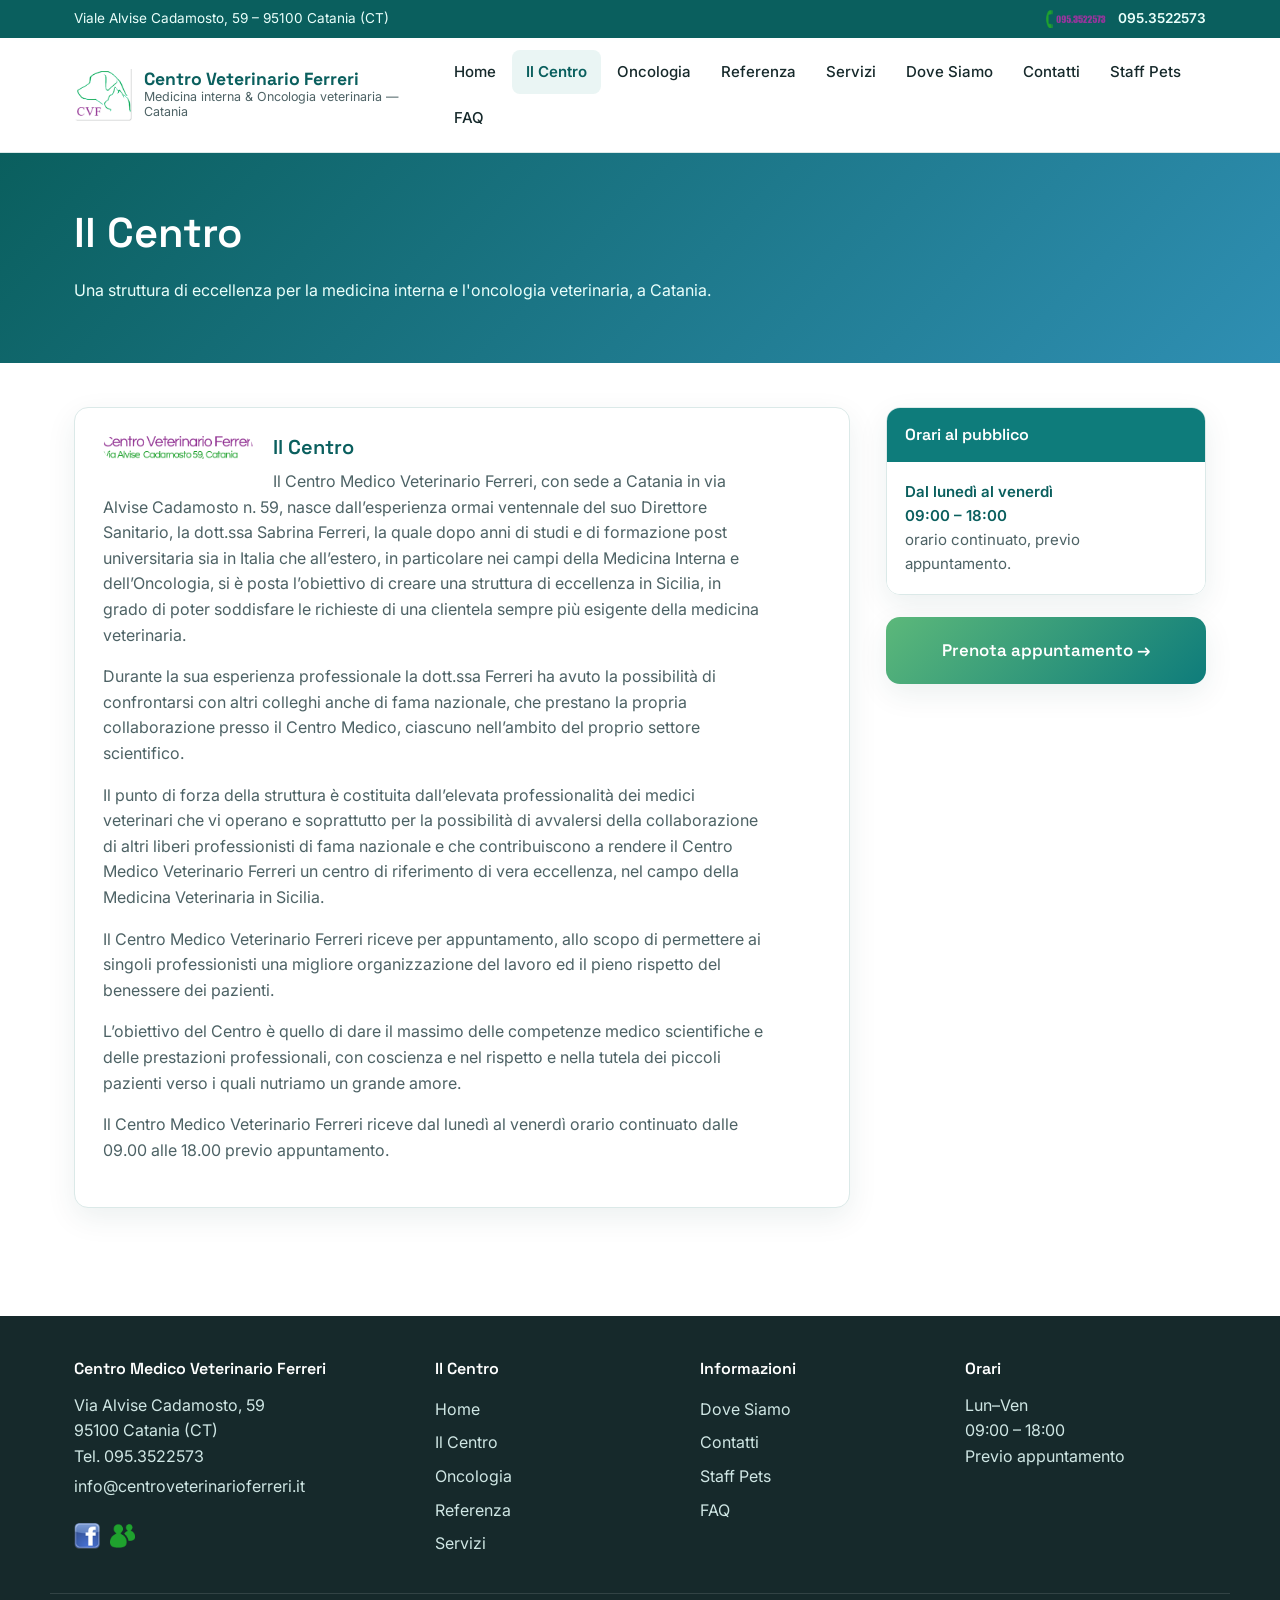
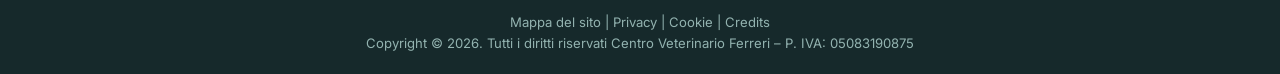
==== centro.html @ 5aa843f0 "Add files via upload" ====
<!DOCTYPE html>
<html lang="it">
<head>
<meta charset="UTF-8">
<meta name="viewport" content="width=device-width, initial-scale=1.0">
<title>Il Centro - Centro Veterinario Ferreri</title>
<meta name="description" content="Il Centro Veterinario Ferreri a Catania">
<link rel="icon" href="images/logo_cvf.png">
<link rel="stylesheet" href="css/style.css">
</head>
<body>
<a class="skip-link" href="#main">Vai al contenuto</a>
<div class="topbar">
  <div class="container">
    <span>Viale Alvise Cadamosto, 59 &ndash; 95100 Catania (CT)</span>
    <span class="topbar-phone"><img src="images/header_telefono.png" alt="">095.3522573</span>
  </div>
</div>
<header class="site-header">
  <div class="container">
    <a class="brand" href="index.html">
      <img src="images/logo_cvf.png" alt="Centro Veterinario Ferreri">
      <span class="brand-text">
        <strong>Centro Veterinario Ferreri</strong>
        <span>Medicina interna &amp; Oncologia veterinaria &mdash; Catania</span>
      </span>
    </a>
    <button class="nav-toggle" aria-label="Apri menu" aria-expanded="false">
      <span></span><span></span><span></span>
    </button>
    <nav class="main-nav" aria-label="Menu principale">
      <ul>
            <li><a href="index.html">Home</a></li>
            <li class="current"><a href="centro.html">Il Centro</a></li>
            <li><a href="oncologia.html">Oncologia</a></li>
            <li><a href="referenza.html">Referenza</a></li>
            <li><a href="servizi.html">Servizi</a></li>
            <li><a href="dove-siamo.html">Dove Siamo</a></li>
            <li><a href="contatti.html">Contatti</a></li>
            <li><a href="staff-pets.html">Staff Pets</a></li>
            <li><a href="faq.html">FAQ</a></li>
      </ul>
    </nav>
  </div>
</header>
<div class="page-hero">
  <div class="container">
    <h1>Il Centro</h1>
    <p>Una struttura di eccellenza per la medicina interna e l'oncologia veterinaria, a Catania.</p>
  </div>
</div>

<main id="main" class="page-body">
  <div class="container layout">
    <div class="content">
      <article class="card">
        <div class="card-media"><img src="images/centro_veterinario.png" alt="Centro Veterinario Ferreri"></div>
        <h3>Il Centro</h3>
        <p>Il Centro Medico Veterinario Ferreri, con sede a Catania in via Alvise Cadamosto n. 59, nasce dall&rsquo;esperienza ormai ventennale del suo Direttore Sanitario, la dott.ssa Sabrina Ferreri, la quale dopo anni di studi e di formazione post universitaria sia in Italia che all&rsquo;estero, in particolare nei campi della Medicina Interna e dell&rsquo;Oncologia, si &egrave; posta l&rsquo;obiettivo di creare una struttura di eccellenza in Sicilia, in grado di poter soddisfare le richieste di una clientela sempre pi&ugrave; esigente della medicina veterinaria.</p>
        <p>Durante la sua esperienza professionale la dott.ssa Ferreri ha avuto la possibilit&agrave; di confrontarsi con altri colleghi anche di fama nazionale, che prestano la propria collaborazione presso il Centro Medico, ciascuno nell&rsquo;ambito del proprio settore scientifico.</p>
        <p>Il punto di forza della struttura &egrave; costituita dall&rsquo;elevata professionalit&agrave; dei medici veterinari che vi operano e soprattutto per la possibilit&agrave; di avvalersi della collaborazione di altri liberi professionisti di fama nazionale e che contribuiscono a rendere il Centro Medico Veterinario Ferreri un centro di riferimento di vera eccellenza, nel campo della Medicina Veterinaria in Sicilia.</p>
        <p>Il Centro Medico Veterinario Ferreri riceve per appuntamento, allo scopo di permettere ai singoli professionisti una migliore organizzazione del lavoro ed il pieno rispetto del benessere dei pazienti.</p>
        <p>L&rsquo;obiettivo del Centro &egrave; quello di dare il massimo delle competenze medico scientifiche e delle prestazioni professionali, con coscienza e nel rispetto e nella tutela dei piccoli pazienti verso i quali nutriamo un grande amore.</p>
        <p>Il Centro Medico Veterinario Ferreri riceve dal luned&igrave; al venerd&igrave; orario continuato dalle 09.00 alle 18.00 previo appuntamento.</p>
      </article>
    </div>
    <aside class="sidebar">
      <div class="info-box teal">
        <div class="info-box-head">Orari al pubblico</div>
        <div class="info-box-body">
          <span class="accent">Dal luned&igrave; al venerd&igrave;</span><br>
          <span class="accent">09:00 &ndash; 18:00</span><br>
          orario continuato, previo appuntamento.
        </div>
      </div>
      <a class="cta-box" href="contatti.html">Prenota appuntamento &rarr;</a>
    </aside>
  </div>
</main>
<footer class="site-footer">
  <div class="container footer-grid">
    <div>
      <h4>Centro Medico Veterinario Ferreri</h4>
      <p style="color:#cfe6e4;">Via Alvise Cadamosto, 59<br>95100 Catania (CT)<br>Tel. 095.3522573<br>
      <a href="mailto:info@centroveterinarioferreri.it">info@centroveterinarioferreri.it</a></p>
      <div class="footer-social">
        <a href="https://www.facebook.com/pages/Centro-Veterinario-Ferreri/185920394948101" target="_blank" rel="noopener"><img src="images/button_facebook.png" alt="Facebook"></a>
        <a href="#" id="segnalaAmico"><img src="images/button_segnalaAmico.png" alt="Segnala ad un amico" style="height:24px;"></a>
      </div>
    </div>
    <div>
      <h4>Il Centro</h4>
      <a href="index.html">Home</a>
      <a href="centro.html">Il Centro</a>
      <a href="oncologia.html">Oncologia</a>
      <a href="referenza.html">Referenza</a>
      <a href="servizi.html">Servizi</a>
    </div>
    <div>
      <h4>Informazioni</h4>
      <a href="dove-siamo.html">Dove Siamo</a>
      <a href="contatti.html">Contatti</a>
      <a href="staff-pets.html">Staff Pets</a>
      <a href="faq.html">FAQ</a>
    </div>
    <div>
      <h4>Orari</h4>
      <p style="color:#cfe6e4;">Lun&ndash;Ven<br>09:00 &ndash; 18:00<br>Previo appuntamento</p>
    </div>
  </div>
  <div class="container footer-bottom">
    <a href="dove-siamo.html">Mappa del sito</a> | <a href="#">Privacy</a> | <a href="#">Cookie</a> | <a href="https://www.neoteksolutions.it" target="_blank" rel="noopener">Credits</a>
    <br>Copyright &copy; 2026. Tutti i diritti riservati Centro Veterinario Ferreri &ndash; P. IVA: 05083190875
  </div>
</footer>
<script src="js/script.js"></script>
</body>
</html>
---- css/style.css ----
/* =========================================================
   Centro Veterinario Ferreri — redesign
   Palette: clinico, bianco / verde / azzurro
   Type: Space Grotesk (headline) + Inter (body)
   ========================================================= */

@import url('https://fonts.googleapis.com/css2?family=Space+Grotesk:wght@500;600;700&family=Inter:wght@400;500;600;700&display=swap');

:root{
  --ink:        #16292b;
  --ink-soft:   #4d6265;
  --teal:       #0e7c7b;
  --teal-dark:  #0a5f5e;
  --sky:        #2f8fb3;
  --leaf:       #5cb87a;
  --bg:         #ffffff;
  --bg-soft:    #f3f9f8;
  --bg-panel:   #eaf5f4;
  --line:       #dbe9e8;
  --radius:     14px;
  --shadow:     0 10px 30px rgba(14,60,60,.08);
  --maxw:       1180px;
}

*,*::before,*::after{ box-sizing:border-box; }
html{ scroll-behavior:smooth; }
body{
  margin:0;
  font-family:'Inter',system-ui,sans-serif;
  color:var(--ink);
  background:var(--bg);
  line-height:1.6;
  -webkit-font-smoothing:antialiased;
}
h1,h2,h3,h4{
  font-family:'Space Grotesk',system-ui,sans-serif;
  color:var(--ink);
  line-height:1.15;
  margin:0 0 .5em;
  font-weight:600;
}
p{ margin:0 0 1em; color:var(--ink-soft); max-width:66ch; }
a{ color:var(--teal-dark); text-decoration:none; }
a:hover{ text-decoration:underline; }
img{ max-width:100%; display:block; }
ul{ margin:0; padding:0; list-style:none; }
:focus-visible{ outline:3px solid var(--sky); outline-offset:2px; }

.container{
  width:100%;
  max-width:var(--maxw);
  margin:0 auto;
  padding:0 24px;
}

/* ---------- Skip link ---------- */
.skip-link{
  position:absolute; left:-999px; top:0; background:var(--teal-dark); color:#fff;
  padding:10px 16px; z-index:1000; border-radius:0 0 8px 0;
}
.skip-link:focus{ left:0; }

/* ---------- Top bar ---------- */
.topbar{
  background:var(--teal-dark);
  color:#eafffb;
  font-size:.85rem;
}
.topbar .container{
  display:flex; justify-content:space-between; align-items:center;
  padding-top:8px; padding-bottom:8px; gap:12px; flex-wrap:wrap;
}
.topbar a{ color:#eafffb; }
.topbar .topbar-phone{ display:flex; align-items:center; gap:8px; font-weight:600; }
.topbar .topbar-phone img{ height:18px; }

/* ---------- Header / nav ---------- */
.site-header{
  position:sticky; top:0; z-index:100;
  background:rgba(255,255,255,.92);
  backdrop-filter:saturate(160%) blur(8px);
  border-bottom:1px solid var(--line);
}
.site-header .container{
  display:flex; align-items:center; justify-content:space-between;
  padding-top:12px; padding-bottom:12px; gap:16px;
}
.brand{ display:flex; align-items:center; gap:12px; }
.brand img{ height:52px; width:auto; }
.brand-text{ display:flex; flex-direction:column; line-height:1.2; }
.brand-text strong{ font-family:'Space Grotesk',sans-serif; font-size:1.1rem; color:var(--teal-dark); }
.brand-text span{ font-size:.78rem; color:var(--ink-soft); }

.nav-toggle{
  display:none;
  background:none; border:2px solid var(--teal); border-radius:10px;
  width:44px; height:40px; cursor:pointer; padding:6px;
}
.nav-toggle span{ display:block; height:2px; background:var(--teal-dark); margin:5px 0; border-radius:2px; }

.main-nav ul{ display:flex; gap:2px; flex-wrap:wrap; }
.main-nav a{
  display:inline-block; padding:10px 14px; color:var(--ink);
  font-weight:500; font-size:.94rem; border-radius:8px;
}
.main-nav a:hover{ background:var(--bg-panel); text-decoration:none; color:var(--teal-dark); }
.main-nav .current a{ color:var(--teal-dark); background:var(--bg-panel); font-weight:600; }

/* ---------- Hero / carousel ---------- */
.hero{
  position:relative; overflow:hidden;
  background:linear-gradient(180deg,var(--bg-soft) 0%, #fff 100%);
}
.hero-slides{ position:relative; width:100%; aspect-ratio:967/444; max-height:520px; overflow:hidden; }
.hero-slide{
  position:absolute; inset:0; opacity:0; transition:opacity .8s ease;
}
.hero-slide.active{ opacity:1; }
.hero-slide img{ width:100%; height:100%; object-fit:cover; }
.hero-dots{
  position:absolute; left:0; right:0; bottom:16px;
  display:flex; justify-content:center; gap:8px;
}
.hero-dots button{
  width:10px; height:10px; border-radius:50%; border:none;
  background:rgba(255,255,255,.6); cursor:pointer; padding:0;
}
.hero-dots button.active{ background:#fff; box-shadow:0 0 0 2px var(--teal-dark); }

.page-hero{
  background:linear-gradient(135deg,var(--teal-dark),var(--sky));
  color:#fff; padding:56px 0 44px;
}
.page-hero h1{ color:#fff; font-size:clamp(1.8rem,4vw,2.6rem); }
.page-hero p{ color:#eafffb; max-width:70ch; }

/* ---------- Layout: main two-column ---------- */
.page-body{ padding:44px 0 60px; }
.layout{
  display:grid; grid-template-columns:1fr 320px; gap:36px; align-items:start;
}
@media (max-width:900px){
  .layout{ grid-template-columns:1fr; }
}

.card{
  background:var(--bg);
  border:1px solid var(--line);
  border-radius:var(--radius);
  box-shadow:var(--shadow);
  padding:28px;
  margin-bottom:28px;
}
.card h3{ color:var(--teal-dark); font-size:1.25rem; }
.card-media{
  float:left; width:150px; margin:0 20px 12px 0; border-radius:12px; overflow:hidden;
}
.card-media img{ border-radius:12px; }
.card-link{
  display:inline-block; margin-top:10px; font-weight:600; color:var(--teal-dark);
  border-top:1px solid var(--line); padding-top:10px; width:100%;
}
.card-link::after{ content:' →'; }

/* Services grid inside card */
.services-grid{
  display:grid; grid-template-columns:1fr 1fr; gap:10px 24px; margin-top:8px;
}
@media (max-width:520px){ .services-grid{ grid-template-columns:1fr; } }
.services-grid li{
  position:relative; padding-left:20px; color:var(--ink-soft); font-size:.96rem;
}
.services-grid li::before{
  content:''; position:absolute; left:0; top:.55em; width:8px; height:8px;
  border-radius:50%; background:var(--leaf);
}

/* ---------- Sidebar ---------- */
.sidebar > *{ margin-bottom:22px; }
.info-box{
  border-radius:var(--radius);
  overflow:hidden;
  box-shadow:var(--shadow);
  border:1px solid var(--line);
}
.info-box-head{
  padding:14px 18px; color:#fff; font-family:'Space Grotesk',sans-serif; font-weight:600;
  display:flex; align-items:center; justify-content:space-between;
}
.info-box.teal .info-box-head{ background:var(--teal); }
.info-box.sky .info-box-head{ background:var(--sky); }
.info-box.leaf .info-box-head{ background:var(--leaf); }
.info-box-body{ padding:18px; background:var(--bg); font-size:.94rem; color:var(--ink-soft); }
.info-box-body strong{ color:var(--ink); }
.info-box-body .accent{ color:var(--teal-dark); font-weight:600; }
.info-box-body img{ margin-top:10px; }
.info-box-body .map{ border-radius:10px; overflow:hidden; margin-bottom:10px; }

.cta-box{
  display:block; text-align:center; padding:20px;
  background:linear-gradient(135deg,var(--leaf),var(--teal));
  color:#fff; border-radius:var(--radius); font-family:'Space Grotesk',sans-serif;
  font-weight:600; font-size:1.05rem; box-shadow:var(--shadow);
}
.cta-box:hover{ text-decoration:none; filter:brightness(1.05); }

/* ---------- Footer ---------- */
.site-footer{
  background:var(--ink); color:#cfe6e4; padding:44px 0 20px; margin-top:20px;
}
.footer-grid{
  display:grid; grid-template-columns:1.4fr 1fr 1fr 1fr; gap:24px;
}
@media (max-width:800px){ .footer-grid{ grid-template-columns:1fr 1fr; } }
@media (max-width:520px){ .footer-grid{ grid-template-columns:1fr; } }
.site-footer h4{ color:#fff; font-size:1rem; margin-bottom:14px; }
.site-footer a{ color:#cfe6e4; display:block; padding:4px 0; }
.site-footer a:hover{ color:#fff; }
.footer-social{ display:flex; align-items:center; gap:10px; margin-top:6px; }
.footer-social img{ height:26px; }
.footer-bottom{
  text-align:center; margin-top:32px; padding-top:18px;
  border-top:1px solid rgba(255,255,255,.12); font-size:.82rem; color:#93b3b0;
}
.footer-bottom a{ display:inline; color:#93b3b0; }

/* ---------- Responsive nav (mobile) ---------- */
@media (max-width:880px){
  .nav-toggle{ display:block; }
  .main-nav{
    position:absolute; left:0; right:0; top:100%;
    background:#fff; border-bottom:1px solid var(--line);
    box-shadow:var(--shadow);
    max-height:0; overflow:hidden; transition:max-height .3s ease;
  }
  .main-nav.open{ max-height:520px; }
  .main-nav ul{ flex-direction:column; padding:8px 16px 16px; }
  .main-nav a{ display:block; padding:12px 8px; border-bottom:1px solid var(--line); border-radius:0; }
  .site-header{ position:sticky; }
  .card-media{ float:none; width:120px; margin:0 0 14px; }
}

/* Utility */
.text-center{ text-align:center; }
.mt-0{ margin-top:0; }

/* FAQ accordion */
.faq-item{ border-bottom:1px solid var(--line); }
.faq-q{
  width:100%; text-align:left; background:none; border:none; cursor:pointer;
  font-family:'Space Grotesk',sans-serif; font-weight:600; font-size:1.02rem;
  color:var(--ink); padding:16px 0; display:flex; justify-content:space-between; gap:12px;
}
.faq-q::after{ content:'+'; color:var(--teal); font-size:1.4rem; line-height:1; }
.faq-item.open .faq-q::after{ content:'–'; }
.faq-a{ max-height:0; overflow:hidden; transition:max-height .3s ease; }
.faq-item.open .faq-a{ max-height:400px; }
.faq-a p{ padding-bottom:16px; }

/* Team grid */
.team-grid{
  display:grid; grid-template-columns:repeat(auto-fit,minmax(200px,1fr)); gap:22px;
}
.team-card{
  background:var(--bg); border:1px solid var(--line); border-radius:var(--radius);
  overflow:hidden; box-shadow:var(--shadow); text-align:center;
}
.team-card img{ width:100%; aspect-ratio:1/1; object-fit:cover; }
.team-card .team-info{ padding:16px; }
.team-card h4{ margin-bottom:2px; font-size:1rem; }
.team-card span{ font-size:.85rem; color:var(--ink-soft); }

/* Contact form */
.form-grid{ display:grid; grid-template-columns:1fr 1fr; gap:16px; }
@media (max-width:560px){ .form-grid{ grid-template-columns:1fr; } }
.form-field{ display:flex; flex-direction:column; gap:6px; margin-bottom:16px; }
.form-field label{ font-size:.88rem; font-weight:600; color:var(--ink); }
.form-field input, .form-field textarea{
  border:1px solid var(--line); border-radius:10px; padding:12px 14px;
  font-family:inherit; font-size:.96rem; color:var(--ink);
}
.form-field input:focus, .form-field textarea:focus{ border-color:var(--teal); }
.btn-submit{
  background:var(--teal-dark); color:#fff; border:none; border-radius:10px;
  padding:14px 28px; font-weight:600; font-size:1rem; cursor:pointer; font-family:'Space Grotesk',sans-serif;
}
.btn-submit:hover{ background:var(--teal); }

/* Gallery (pets) */
.gallery-grid{
  display:grid; grid-template-columns:repeat(auto-fill,minmax(220px,1fr)); gap:18px;
}
.gallery-item{
  border-radius:var(--radius); overflow:hidden; box-shadow:var(--shadow);
  border:1px solid var(--line); background:#fff;
}
.gallery-item img{ width:100%; aspect-ratio:4/3; object-fit:cover; }
.gallery-item .gallery-caption{ padding:10px 14px; font-weight:600; color:var(--teal-dark); font-size:.95rem; }
.gallery-note{
  background:var(--bg-panel); border:1px dashed var(--teal); border-radius:var(--radius);
  padding:20px; margin-bottom:28px; color:var(--ink-soft);
}
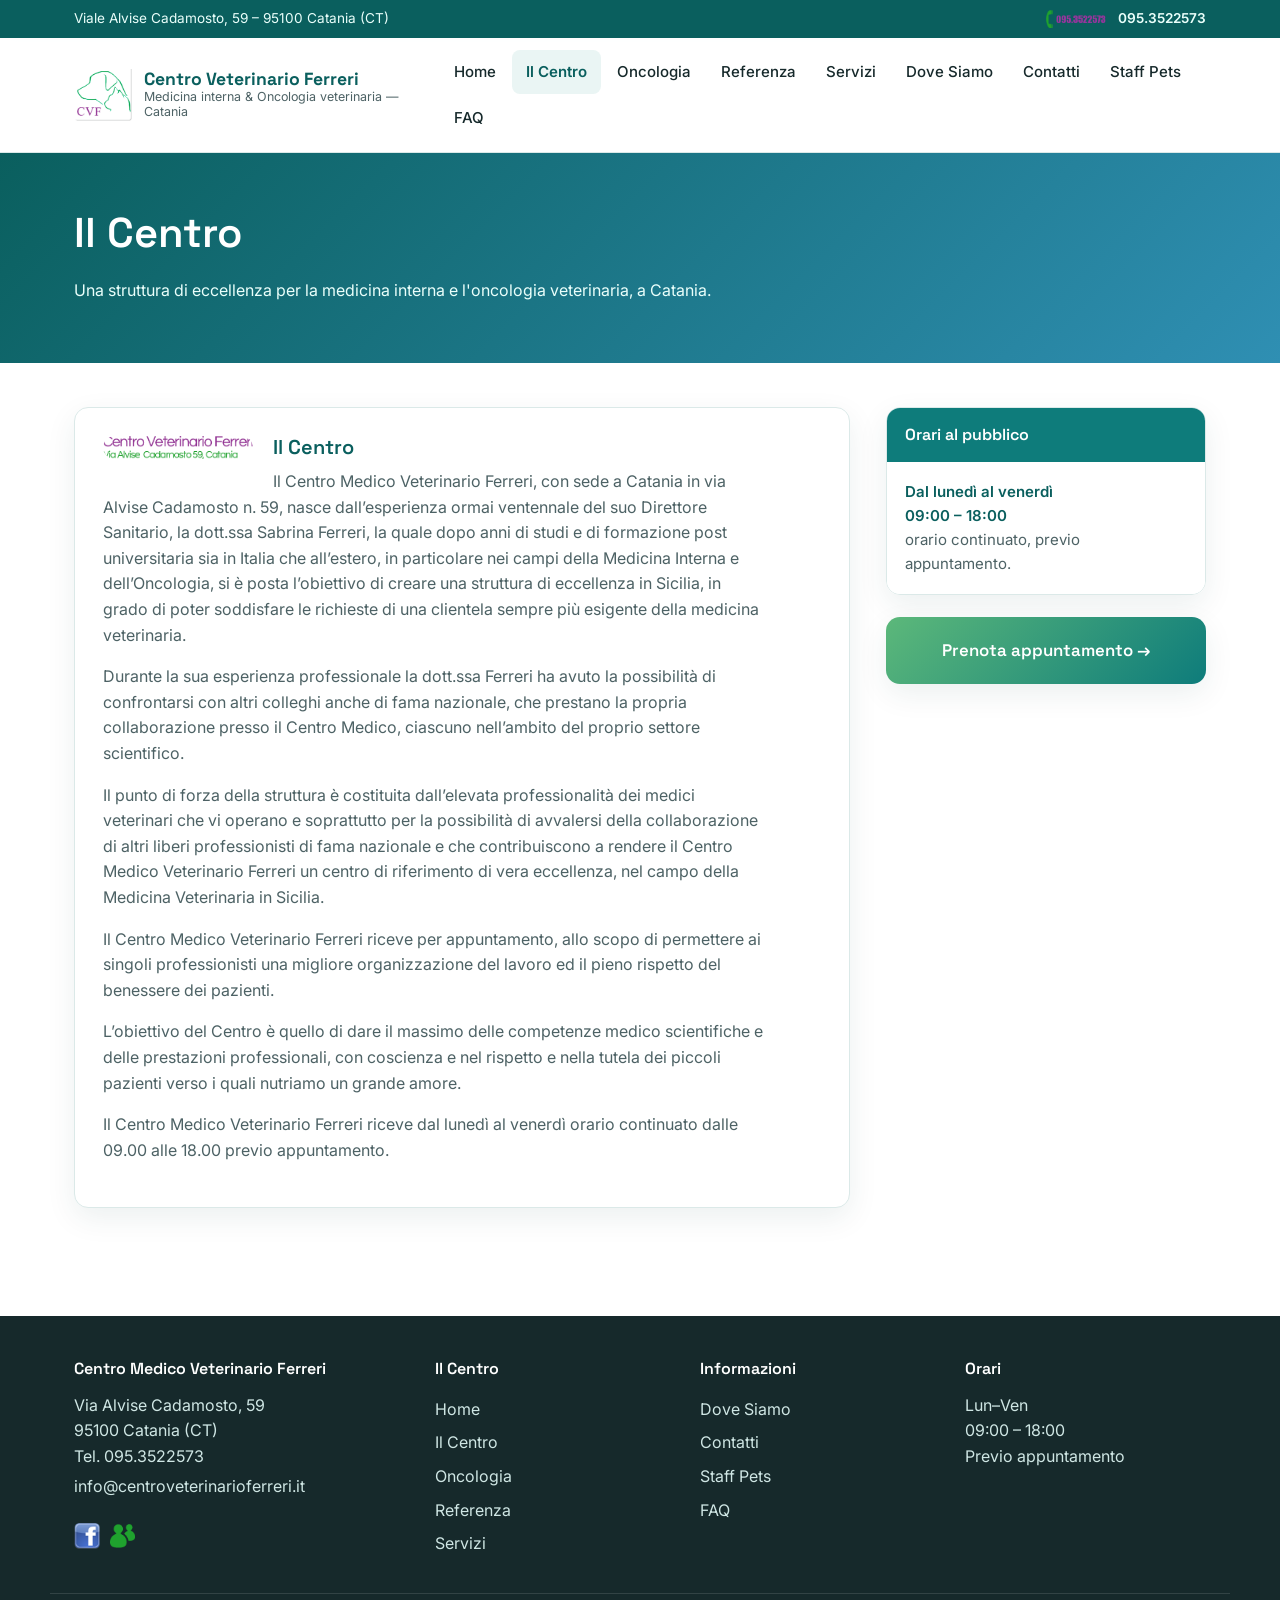
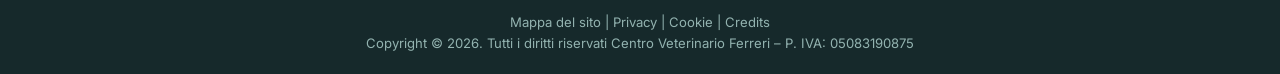
==== commit f62d8350: "Add files via upload" ====
--- a/centro.html
+++ b/centro.html
@@ -54,7 +54,7 @@
   <div class="container layout">
     <div class="content">
       <article class="card">
-        <div class="card-media"><img src="images/centro_veterinario.png" alt="Centro Veterinario Ferreri"></div>
+        <div class="card-media zoomable"><img src="images/centro_veterinario.png" alt="Centro Veterinario Ferreri"></div>
         <h3>Il Centro</h3>
         <p>Il Centro Medico Veterinario Ferreri, con sede a Catania in via Alvise Cadamosto n. 59, nasce dall&rsquo;esperienza ormai ventennale del suo Direttore Sanitario, la dott.ssa Sabrina Ferreri, la quale dopo anni di studi e di formazione post universitaria sia in Italia che all&rsquo;estero, in particolare nei campi della Medicina Interna e dell&rsquo;Oncologia, si &egrave; posta l&rsquo;obiettivo di creare una struttura di eccellenza in Sicilia, in grado di poter soddisfare le richieste di una clientela sempre pi&ugrave; esigente della medicina veterinaria.</p>
         <p>Durante la sua esperienza professionale la dott.ssa Ferreri ha avuto la possibilit&agrave; di confrontarsi con altri colleghi anche di fama nazionale, che prestano la propria collaborazione presso il Centro Medico, ciascuno nell&rsquo;ambito del proprio settore scientifico.</p>
--- a/css/style.css
+++ b/css/style.css
@@ -240,6 +240,124 @@
   .card-media{ float:none; width:120px; margin:0 0 14px; }
 }
 
+/* ---------- Animations ---------- */
+@keyframes fadeUp{
+  from{ opacity:0; transform:translateY(24px); }
+  to{ opacity:1; transform:translateY(0); }
+}
+@keyframes popIn{
+  from{ opacity:0; transform:scale(.92); }
+  to{ opacity:1; transform:scale(1); }
+}
+@keyframes floaty{
+  0%,100%{ transform:translateY(0); }
+  50%{ transform:translateY(-6px); }
+}
+
+.reveal{
+  opacity:0; transform:translateY(24px);
+  transition:opacity .6s ease, transform .6s ease;
+}
+.reveal.in-view{ opacity:1; transform:translateY(0); }
+
+@media (prefers-reduced-motion: reduce){
+  .reveal{ opacity:1; transform:none; transition:none; }
+  *{ animation-duration:0.01ms !important; animation-iteration-count:1 !important; transition-duration:0.01ms !important; }
+}
+
+.page-hero{ animation:fadeUp .7s ease both; }
+
+/* Card lift on hover */
+.card, .info-box, .team-card, .gallery-item{
+  transition:transform .35s ease, box-shadow .35s ease;
+}
+.card:hover, .info-box:hover, .team-card:hover{
+  transform:translateY(-4px);
+  box-shadow:0 16px 36px rgba(14,60,60,.14);
+}
+
+.cta-box{ transition:transform .25s ease, filter .25s ease, box-shadow .25s ease; }
+.cta-box:hover{ transform:translateY(-3px) scale(1.02); box-shadow:0 14px 28px rgba(14,124,123,.28); }
+
+.main-nav a{ transition:background .2s ease, color .2s ease, transform .2s ease; }
+.main-nav a:hover{ transform:translateY(-1px); }
+
+.brand img{ transition:transform .4s ease; }
+.brand:hover img{ transform:rotate(-6deg) scale(1.06); }
+
+.btn-submit{ transition:background .25s ease, transform .2s ease; }
+.btn-submit:hover{ transform:translateY(-2px); }
+
+/* Gallery items clickable */
+.gallery-item{ cursor:zoom-in; position:relative; overflow:hidden; }
+.gallery-item img{ transition:transform .5s ease; }
+.gallery-item:hover img{ transform:scale(1.08); }
+.gallery-item::after{
+  content:'\1F50D';
+  position:absolute; top:10px; right:10px;
+  background:rgba(255,255,255,.85); color:var(--teal-dark);
+  width:30px; height:30px; border-radius:50%;
+  display:flex; align-items:center; justify-content:center;
+  font-size:.9rem; opacity:0; transform:scale(.7);
+  transition:opacity .3s ease, transform .3s ease;
+}
+.gallery-item:hover::after{ opacity:1; transform:scale(1); }
+
+/* Clickable in-content images (card media, centro photo, etc.) */
+.zoomable{ cursor:zoom-in; }
+.zoomable img{ transition:transform .4s ease; }
+.card-media.zoomable:hover img{ transform:scale(1.05); }
+
+/* ---------- Lightbox ---------- */
+.lightbox-overlay{
+  position:fixed; inset:0; background:rgba(15,30,32,.88);
+  display:flex; align-items:center; justify-content:center;
+  z-index:1000; padding:32px;
+  opacity:0; pointer-events:none;
+  transition:opacity .3s ease;
+}
+.lightbox-overlay.open{ opacity:1; pointer-events:auto; }
+.lightbox-content{
+  position:relative; max-width:min(90vw,900px); max-height:85vh;
+  animation:popIn .3s ease both;
+}
+.lightbox-content img{
+  max-width:100%; max-height:85vh; border-radius:12px;
+  box-shadow:0 24px 60px rgba(0,0,0,.5);
+  display:block; margin:0 auto;
+}
+.lightbox-caption{
+  text-align:center; color:#fff; margin-top:14px;
+  font-family:'Space Grotesk',sans-serif; font-weight:600; font-size:1.1rem;
+}
+.lightbox-close{
+  position:absolute; top:-18px; right:-18px;
+  width:40px; height:40px; border-radius:50%;
+  background:#fff; color:var(--ink); border:none; cursor:pointer;
+  font-size:1.3rem; line-height:1; box-shadow:0 6px 18px rgba(0,0,0,.3);
+  display:flex; align-items:center; justify-content:center;
+  transition:transform .2s ease;
+}
+.lightbox-close:hover{ transform:rotate(90deg); }
+.lightbox-nav{
+  position:absolute; top:50%; transform:translateY(-50%);
+  background:rgba(255,255,255,.9); border:none; border-radius:50%;
+  width:44px; height:44px; font-size:1.4rem; cursor:pointer; color:var(--teal-dark);
+  display:flex; align-items:center; justify-content:center;
+  transition:background .2s ease, transform .2s ease;
+}
+.lightbox-nav:hover{ background:#fff; transform:translateY(-50%) scale(1.08); }
+.lightbox-prev{ left:-60px; }
+.lightbox-next{ right:-60px; }
+@media (max-width:700px){
+  .lightbox-prev{ left:8px; }
+  .lightbox-next{ right:8px; }
+  .lightbox-close{ top:8px; right:8px; }
+}
+
+/* Hero dot pulse */
+.hero-dots button.active{ animation:floaty 1.6s ease-in-out infinite; }
+
 /* Utility */
 .text-center{ text-align:center; }
 .mt-0{ margin-top:0; }
